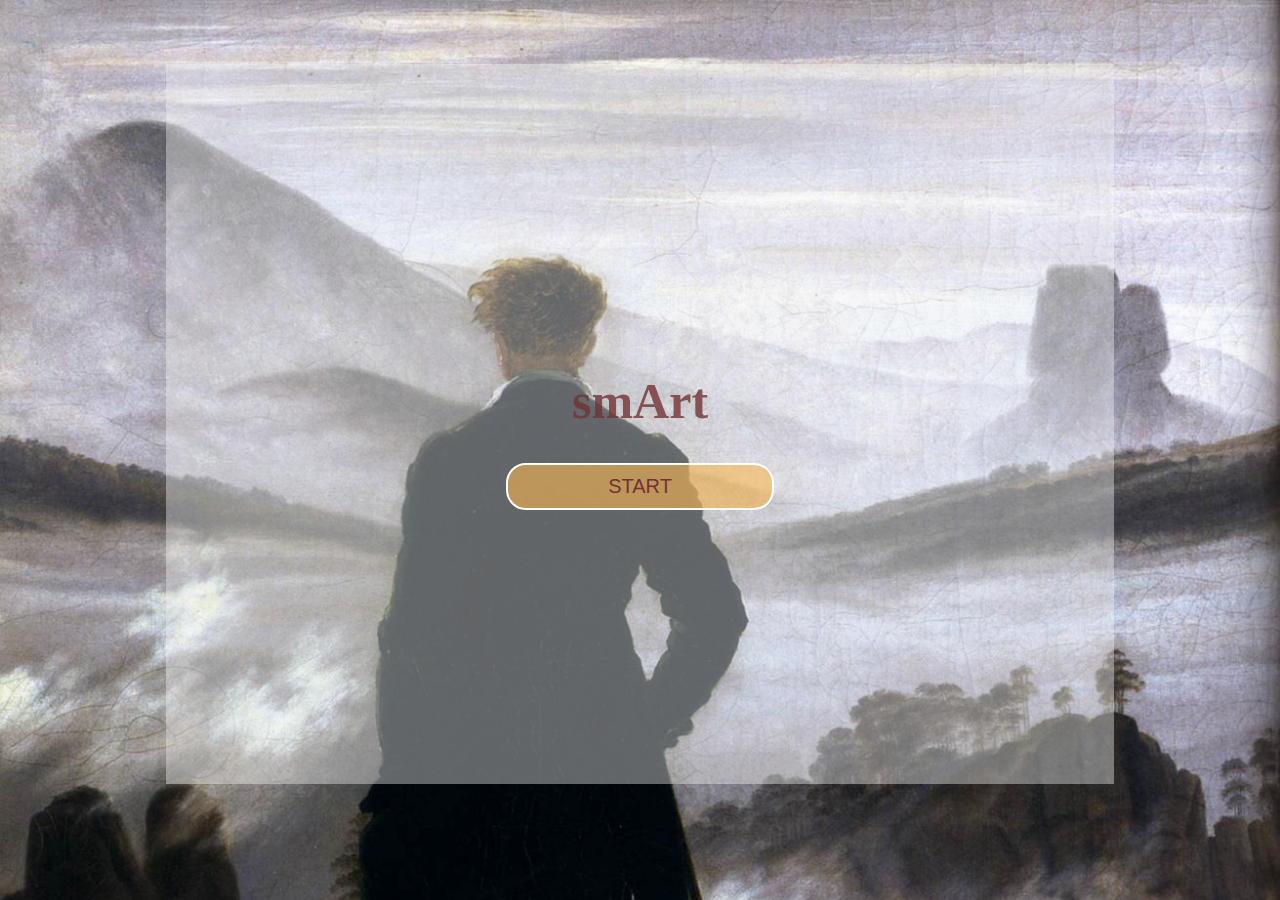
==== js/index.html @ d9b50479 "Style Image Divs" ====
<!DOCTYPE html>
<html lang="en">
  <head>
    <meta charset="utf-8" />
    <meta name="viewport" content="width=device-width" />
    <link rel="stylesheet" href="../css/style.css" />
  <title>smArt</title>
  </head>
  <body>
    <div class="startPage" id="startPage">
      <h1>smArt</h1>
      <button class="startButton" id="startButton">start</button>
    </div>
    <div class="gamePage" id="gamePage" style="display:none">
      <h2>Art Era</h2>
      <div class = "card1">
      <div class="card"></div>
      <div class="card"></div>
      <div class="card"></div>
      <div class="card"></div>
      <div class="card"></div>
      <div class="card"></div>
    </div>
      <button class="startButton" id="restartButton">restart</button>

    </div>
    <!--
    <div>
      <div class="empty">
        <div class="fill" draggable="true"></div>
      </div>
      <div class="empty"></div>
      <div class="empty"></div>
      <div class="empty"></div>
      <div class="empty"></div>
        <div>
          <img src="" alt="" width="200px" height="100px">
        </div>
        <div>
          <img src="" alt="" width="200px" height="100px">
        </div>
        <div>
          <img src="" alt="" width="200px" height="100px">
        </div>
        <div>
          <img src="" alt="" width="200px" height="100px">
        </div>
      </div>
    </div>-->
    <script type="data" src="./data.js"></script>
    <script type="text/javascript" src="./index.js"></script>
  </body>
---- css/style.css ----
/*<----------------------Splash Screen -------------------------->*/

body {
    background-image: url(../images/background.jpg);
    background-size: cover;
}

.startPage {
    min-height: 80vh;
    width: 75%;
    margin: 4rem auto;
    background-color: rgba(244, 244, 244, 0.40);
    display: flex;
    justify-content: center;
    align-items: center;
    flex-direction: column;
  }

  .startPage h1 {
      font-family: fantasy;
      font-size: 50px;
      color:rgba(115, 50, 50,0.8);
      
  }

  .startButton {
    text-transform: uppercase;
    color: rgb(115, 50, 50);
    font-size: 20px;
    padding: 10px 100px;
    border: 2px solid white;
    background-color: rgba(249,182,82, 0.6);
    border-radius: 20px;
    outline: none;
  }
    
  /*<-------------------------Card Style --------------------------------->*/
  
.gamePage {
  min-height: 80vh;
  width: 75%;
  margin: 4rem auto;
  background-color: rgba(244, 244, 244, 0.40);
  display: flex;
  justify-content: center;
  align-items: center;
  flex-direction: column;
}

.card {
  display: inline-block;
  align-items: center;
  height: 160px;
  width: 160px;
  margin: 10px;
  border: 3px solid salmon;
  background-color: white;
}
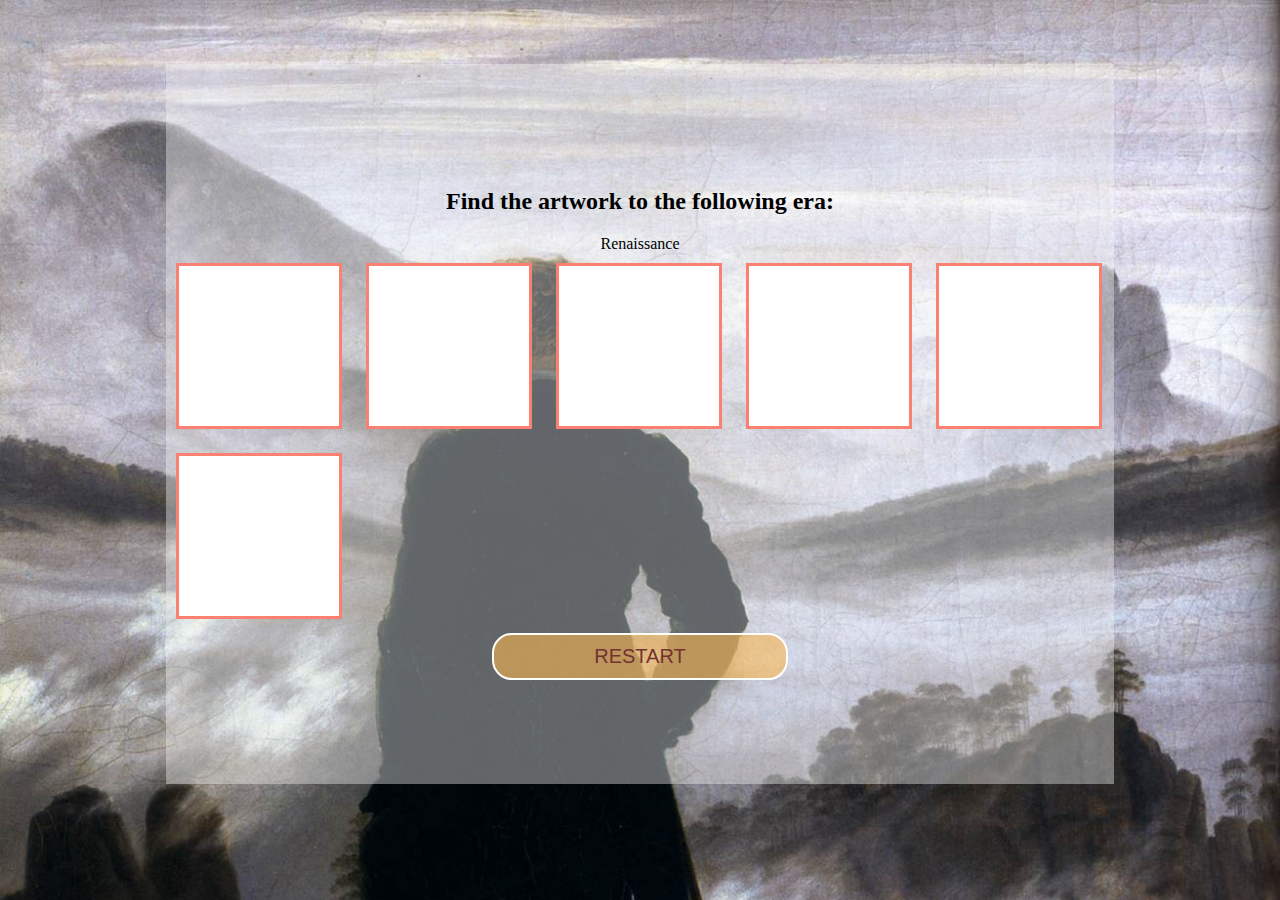
==== commit 7e6243f8: "Show Question" ====
--- a/js/index.html
+++ b/js/index.html
@@ -12,28 +12,20 @@
       <button class="startButton" id="startButton">start</button>
     </div>
     <div class="gamePage" id="gamePage" style="display:none">
-      <h2>Art Era</h2>
+      <h2>Find the artwork to the following era:</h2>
+      <span id="era"></span>
       <div class = "card1">
-      <div class="card"></div>
-      <div class="card"></div>
-      <div class="card"></div>
-      <div class="card"></div>
-      <div class="card"></div>
-      <div class="card"></div>
+      <div class="card" id="painting"></div>
+      <div class="card" id="painting"></div>
+      <div class="card" id="painting"></div>
+      <div class="card" id="painting"></div>
+      <div class="card" id="painting"></div>
+      <div class="card" id="painting"></div>
     </div>
       <button class="startButton" id="restartButton">restart</button>
 
     </div>
     <!--
-    <div>
-      <div class="empty">
-        <div class="fill" draggable="true"></div>
-      </div>
-      <div class="empty"></div>
-      <div class="empty"></div>
-      <div class="empty"></div>
-      <div class="empty"></div>
-        <div>
           <img src="" alt="" width="200px" height="100px">
         </div>
         <div>
@@ -47,7 +39,8 @@
         </div>
       </div>
     </div>-->
-    <script type="data" src="./data.js"></script>
+    <script type="text/javascript" src="./painting.js"></script>
+    <script type="text/javascript" src="./data.js"></script>
     <script type="text/javascript" src="./index.js"></script>
   </body>
 
--- a/css/style.css
+++ b/css/style.css
@@ -56,4 +56,5 @@
   margin: 10px;
   border: 3px solid salmon;
   background-color: white;
+  cursor:grabbing;
 }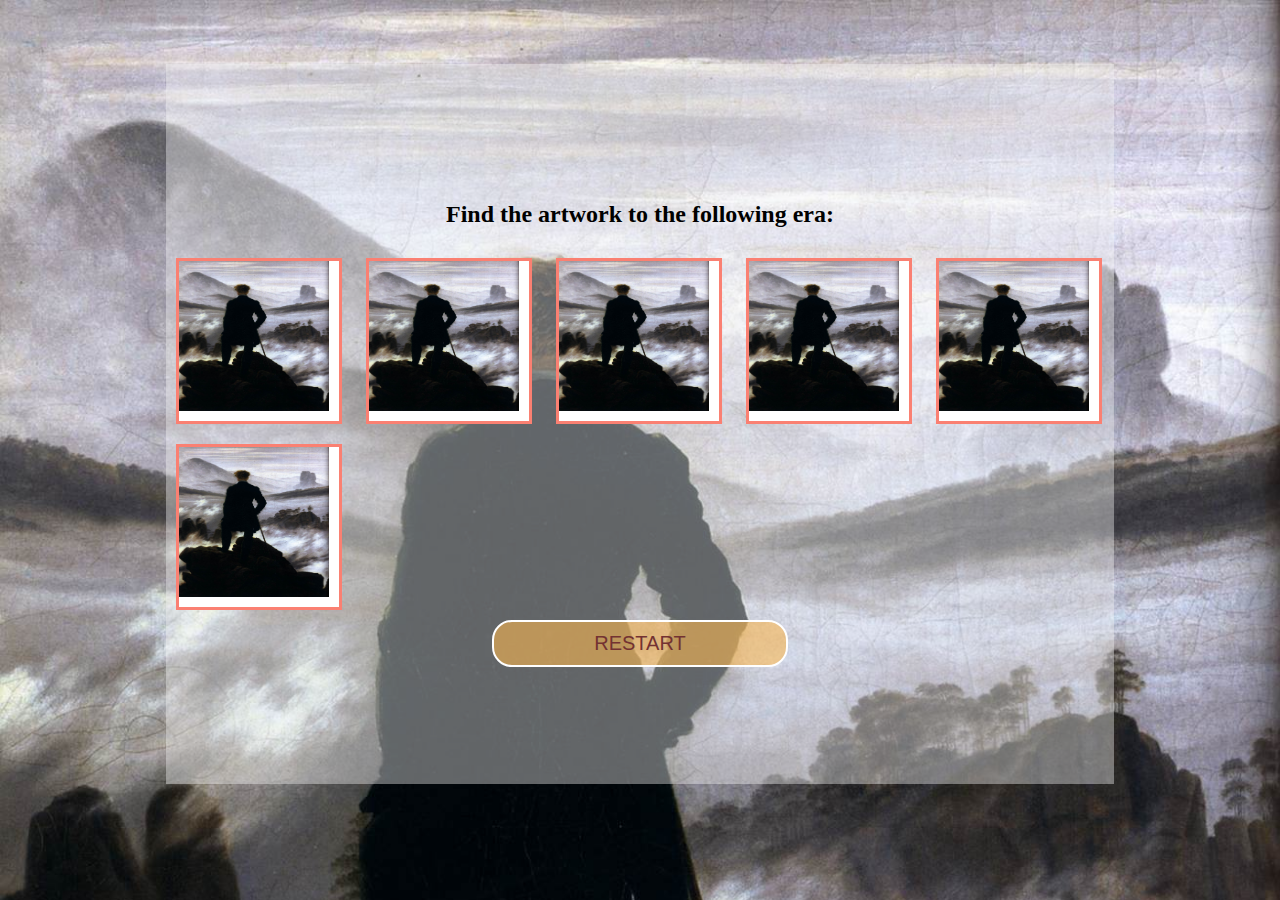
==== commit aa4191b4: "Thor Corrections" ====
--- a/js/index.html
+++ b/js/index.html
@@ -15,12 +15,24 @@
       <h2>Find the artwork to the following era:</h2>
       <span id="era"></span>
       <div class = "card1">
-      <div class="card" id="painting"></div>
-      <div class="card" id="painting"></div>
-      <div class="card" id="painting"></div>
-      <div class="card" id="painting"></div>
-      <div class="card" id="painting"></div>
-      <div class="card" id="painting"></div>
+      <div class="card">
+        <img id="painting1" width="150" height="150"/>
+      </div>
+      <div class="card">
+        <img id="painting2" width="150" height="150"/>
+      </div>
+      <div class="card">
+        <img id="painting3" width="150" height="150"/>
+      </div>
+      <div class="card">
+        <img id="painting4" width="150" height="150"/>
+      </div>
+      <div class="card">
+        <img id="painting5" width="150" height="150"/>
+      </div>
+      <div class="card">
+        <img id="painting6" width="150" height="150"/>
+      </div>
     </div>
       <button class="startButton" id="restartButton">restart</button>
 
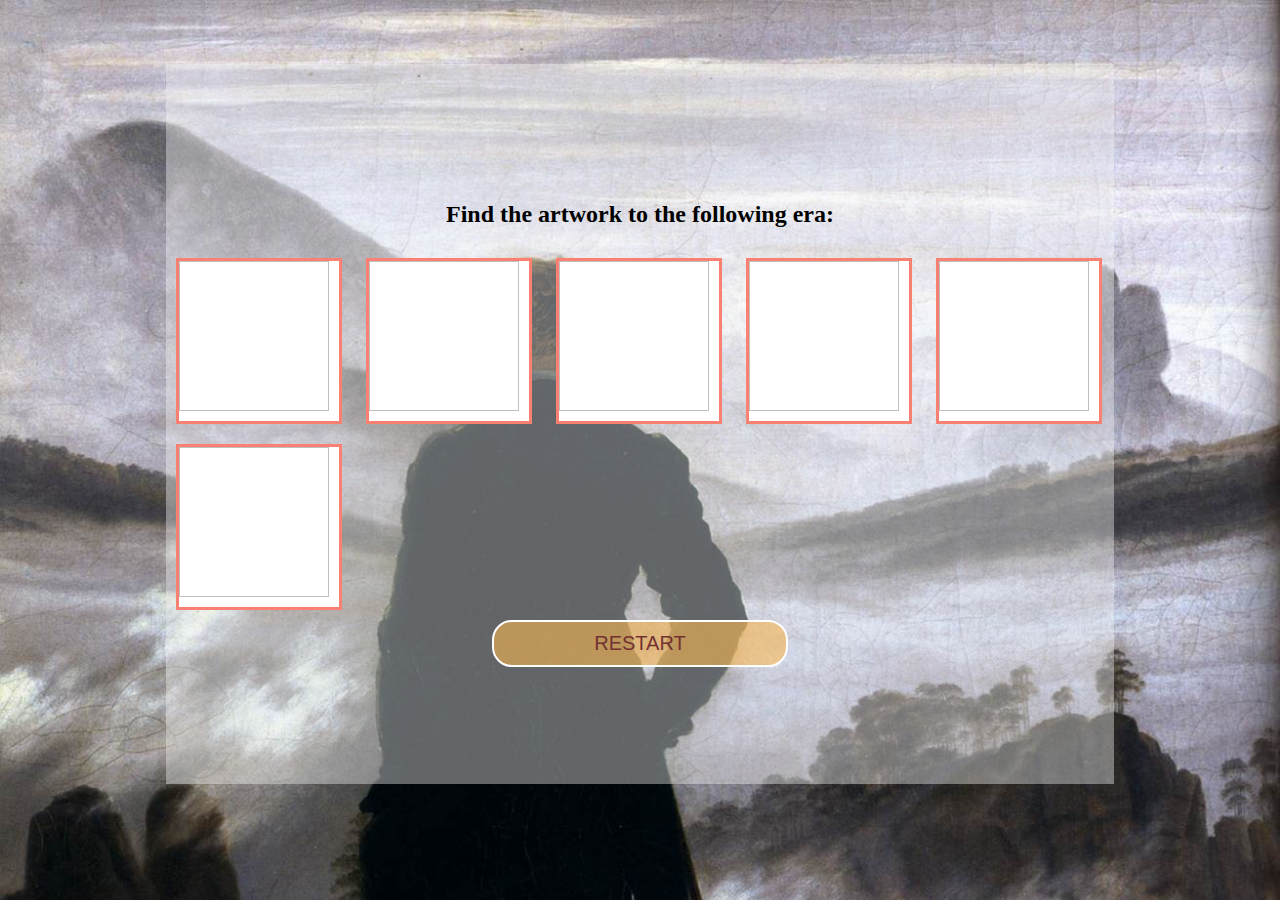
==== commit d3b034fa: "Complete Show Painting" ====
--- a/js/index.html
+++ b/js/index.html
@@ -16,6 +16,9 @@
       <span id="era"></span>
       <div class = "card1">
       <div class="card">
+        <img id="painting0" width="150" height="150"/>
+      </div>
+      <div class="card">
         <img id="painting1" width="150" height="150"/>
       </div>
       <div class="card">
@@ -30,27 +33,10 @@
       <div class="card">
         <img id="painting5" width="150" height="150"/>
       </div>
-      <div class="card">
-        <img id="painting6" width="150" height="150"/>
-      </div>
     </div>
       <button class="startButton" id="restartButton">restart</button>
 
     </div>
-    <!--
-          <img src="" alt="" width="200px" height="100px">
-        </div>
-        <div>
-          <img src="" alt="" width="200px" height="100px">
-        </div>
-        <div>
-          <img src="" alt="" width="200px" height="100px">
-        </div>
-        <div>
-          <img src="" alt="" width="200px" height="100px">
-        </div>
-      </div>
-    </div>-->
     <script type="text/javascript" src="./painting.js"></script>
     <script type="text/javascript" src="./data.js"></script>
     <script type="text/javascript" src="./index.js"></script>
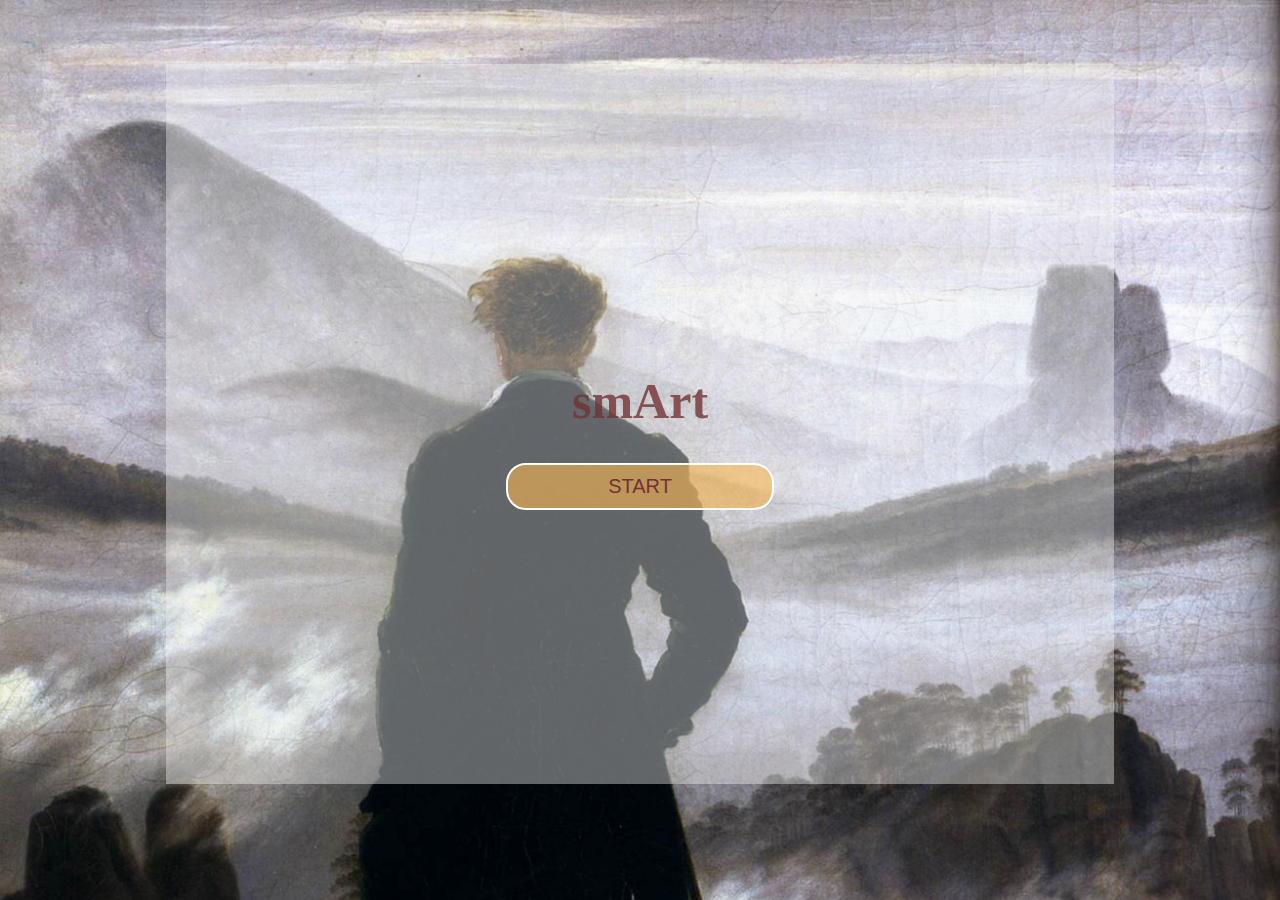
==== commit 84c04c45: "MVP Complete" ====
--- a/js/index.html
+++ b/js/index.html
@@ -9,32 +9,43 @@
   <body>
     <div class="startPage" id="startPage">
       <h1>smArt</h1>
-      <button class="startButton" id="startButton">start</button>
+      <button class="startButton" id="startButton">Start</button>
     </div>
     <div class="gamePage" id="gamePage" style="display:none">
       <h2>Find the artwork to the following era:</h2>
+      <span>Your points: </span><span id="points">0</span>
       <span id="era"></span>
       <div class = "card1">
-      <div class="card">
+      <div class="card" id="card0">
         <img id="painting0" width="150" height="150"/>
+        <span id="paintingTitle0"></span>
       </div>
-      <div class="card">
+      <div class="card" id="card1">
         <img id="painting1" width="150" height="150"/>
+        <span id="paintingTitle1"></span>
       </div>
-      <div class="card">
+      <div class="card" id="card2">
         <img id="painting2" width="150" height="150"/>
+        <span id="paintingTitle2"></span>
       </div>
-      <div class="card">
+      <div class="card" id="card3">
         <img id="painting3" width="150" height="150"/>
+        <span id="paintingTitle3"></span>
       </div>
-      <div class="card">
+      <div class="card" id="card4">
         <img id="painting4" width="150" height="150"/>
+        <span id="paintingTitle4"></span>
       </div>
-      <div class="card">
+      <div class="card" id="card5">
         <img id="painting5" width="150" height="150"/>
+        <span id="paintingTitle5"></span>
       </div>
     </div>
-      <button class="startButton" id="restartButton">restart</button>
+      <button class="reshuffleButton" id="reshuffleButton">Reshuffle</button>
+      <button class="confirmButton" id="confirmButton">Confirm</button>
+      <button class="nextButton" id="nextButton" style="display:none">Next round</button>
+      <button class="restartButton" id="restartButton">Restart</button>
+      <button class="mainButton" id="mainButton">Back to Main Menu</button>
 
     </div>
     <script type="text/javascript" src="./painting.js"></script>
--- a/css/style.css
+++ b/css/style.css
@@ -39,7 +39,7 @@
   
 .gamePage {
   min-height: 80vh;
-  width: 75%;
+  width: 85%;
   margin: 4rem auto;
   background-color: rgba(244, 244, 244, 0.40);
   display: flex;
@@ -51,10 +51,26 @@
 .card {
   display: inline-block;
   align-items: center;
-  height: 160px;
-  width: 160px;
-  margin: 10px;
-  border: 3px solid salmon;
+  height: 250px;
+  width: 200px;
+  margin: 7px;
+  border: 5px solid rgb(71, 71, 71);
   background-color: white;
   cursor:grabbing;
-}+}
+
+.selectedImage {
+  border: 5px solid rgb(146, 146, 146);
+} 
+
+.wrongAnswer {
+  border: 5px solid rgb(245, 71, 59);
+} 
+
+.correctAnswer {
+  border: 5px solid rgb(43, 206, 116);
+} 
+
+.missingAnswer {
+  border: 5px solid rgb(73, 111, 194);
+} 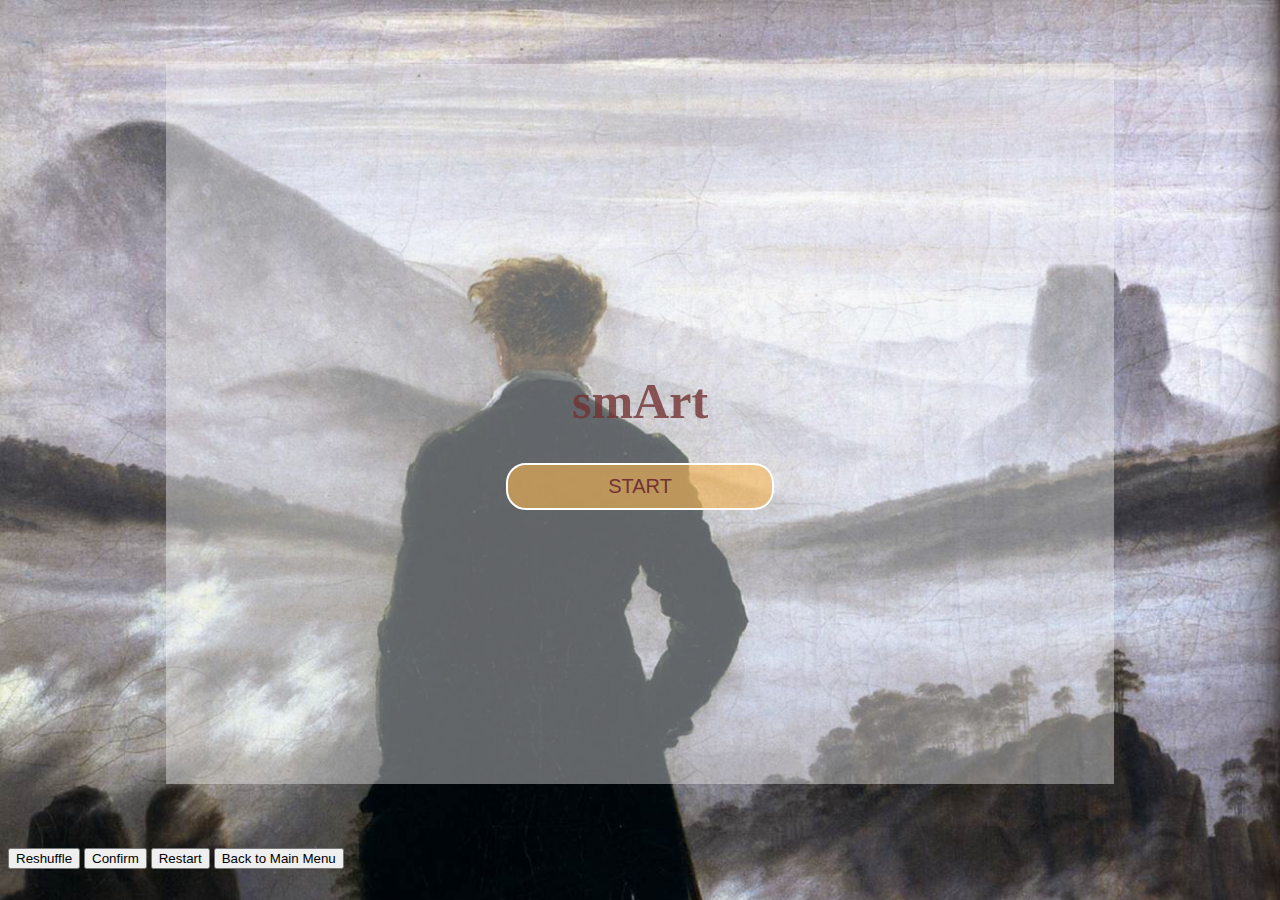
==== commit 5e281897: "Adjust Image" ====
--- a/js/index.html
+++ b/js/index.html
@@ -17,37 +17,38 @@
       <span id="era"></span>
       <div class = "card1">
       <div class="card" id="card0">
-        <img id="painting0" width="150" height="150"/>
+        <img id="painting0"/>
         <span id="paintingTitle0"></span>
       </div>
       <div class="card" id="card1">
-        <img id="painting1" width="150" height="150"/>
+        <img id="painting1"/>
         <span id="paintingTitle1"></span>
       </div>
       <div class="card" id="card2">
-        <img id="painting2" width="150" height="150"/>
+        <img id="painting2"/>
         <span id="paintingTitle2"></span>
       </div>
       <div class="card" id="card3">
-        <img id="painting3" width="150" height="150"/>
+        <img id="painting3"/>
         <span id="paintingTitle3"></span>
       </div>
       <div class="card" id="card4">
-        <img id="painting4" width="150" height="150"/>
+        <img id="painting4"/>
         <span id="paintingTitle4"></span>
       </div>
       <div class="card" id="card5">
-        <img id="painting5" width="150" height="150"/>
+        <img id="painting5"/>
         <span id="paintingTitle5"></span>
       </div>
     </div>
+  </div>
       <button class="reshuffleButton" id="reshuffleButton">Reshuffle</button>
       <button class="confirmButton" id="confirmButton">Confirm</button>
       <button class="nextButton" id="nextButton" style="display:none">Next round</button>
       <button class="restartButton" id="restartButton">Restart</button>
       <button class="mainButton" id="mainButton">Back to Main Menu</button>
 
-    </div>
+    
     <script type="text/javascript" src="./painting.js"></script>
     <script type="text/javascript" src="./data.js"></script>
     <script type="text/javascript" src="./index.js"></script>
--- a/css/style.css
+++ b/css/style.css
@@ -73,4 +73,13 @@
 
 .missingAnswer {
   border: 5px solid rgb(73, 111, 194);
-} +} 
+
+
+/* <----------------Images ---------------->*/
+
+.card img {
+width: 100%;
+height: 100%;
+}
+
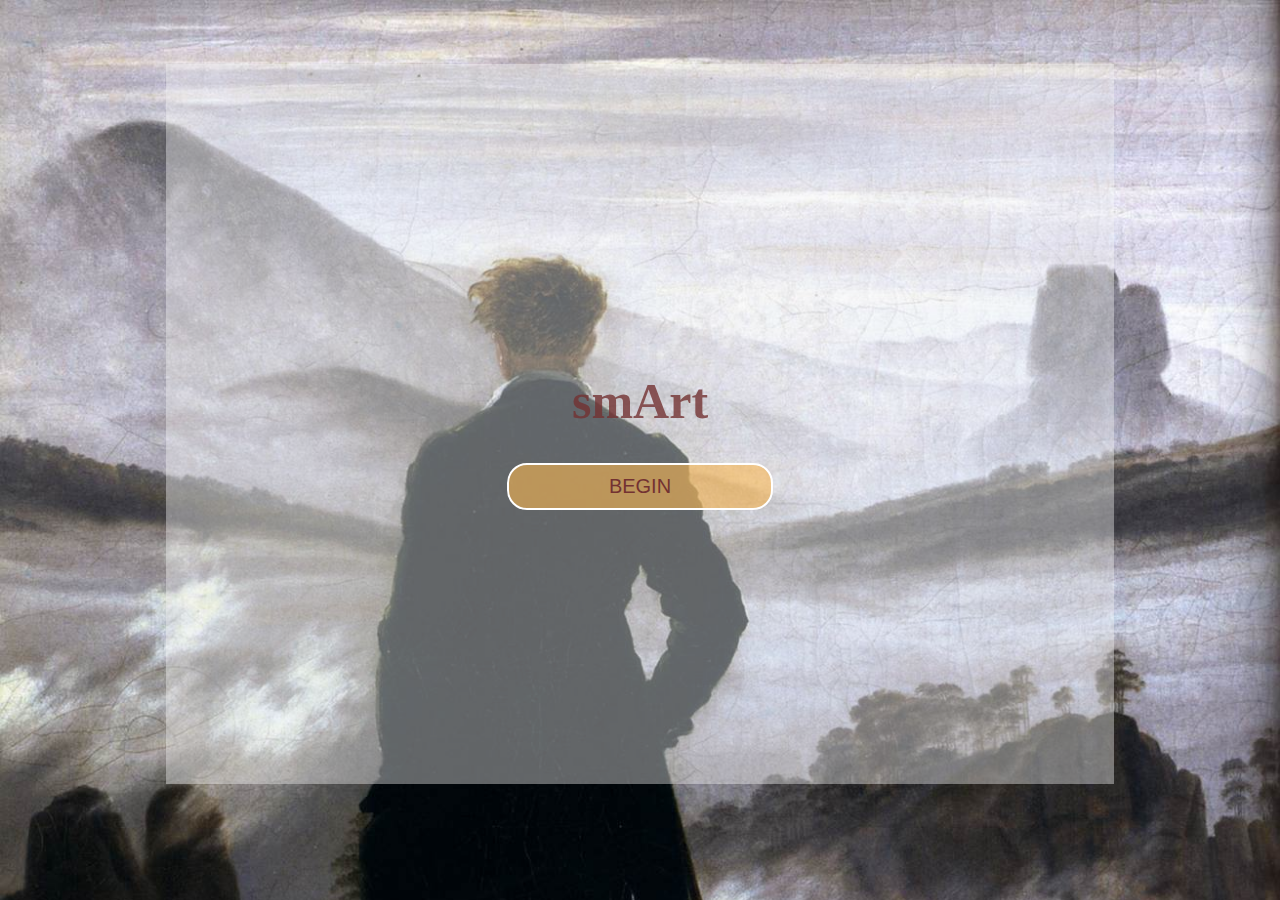
==== commit 5aec3dc7: "Art Class Modified" ====
--- a/js/index.html
+++ b/js/index.html
@@ -9,12 +9,27 @@
   <body>
     <div class="startPage" id="startPage">
       <h1>smArt</h1>
-      <button class="startButton" id="startButton">Start</button>
+      <button class="startButton" id="startButton">Begin</button>
     </div>
-    <div class="gamePage" id="gamePage" style="display:none">
+    
+    <div class="gamePage" id="gamePage" style = "display: none">
+      <div class="gamePageNav">
+      <div class="gamePageHeader">
       <h2>Find the artwork to the following era:</h2>
+      <h2 id="era"></h2>
+      <div>
       <span>Your points: </span><span id="points">0</span>
-      <span id="era"></span>
+      </div>
+    </div>
+      <br>
+      <div class="gameButtons">
+        <button class="confirmButton" id="confirmButton">Confirm</button>
+        <button class="nextButton" id="nextButton" style="display:none">Next round</button>
+        <button class="restartButton" id="restartButton">Restart</button>
+        <button class="reshuffleButton" id="reshuffleButton" >Reshuffle</button>
+        <button class="mainButton" id="mainButton">Back to Main Menu</button>
+    </div>
+  </div>
       <div class = "card1">
       <div class="card" id="card0">
         <img id="painting0"/>
@@ -32,6 +47,7 @@
         <img id="painting3"/>
         <span id="paintingTitle3"></span>
       </div>
+      <br>
       <div class="card" id="card4">
         <img id="painting4"/>
         <span id="paintingTitle4"></span>
@@ -40,18 +56,19 @@
         <img id="painting5"/>
         <span id="paintingTitle5"></span>
       </div>
+        <div class="card" id="card6">
+          <img id="painting6"/>
+          <span id="paintingTitle6"></span>
+      </div>
+      <div class="card" id="card7">
+        <img id="painting7"/>
+        <span id="paintingTitle7"></span>
+    </div>
     </div>
   </div>
-      <button class="reshuffleButton" id="reshuffleButton">Reshuffle</button>
-      <button class="confirmButton" id="confirmButton">Confirm</button>
-      <button class="nextButton" id="nextButton" style="display:none">Next round</button>
-      <button class="restartButton" id="restartButton">Restart</button>
-      <button class="mainButton" id="mainButton">Back to Main Menu</button>
-
-    
-    <script type="text/javascript" src="./painting.js"></script>
-    <script type="text/javascript" src="./data.js"></script>
-    <script type="text/javascript" src="./index.js"></script>
+    <script type="text/javascript" src="painting.js"></script>
+    <script type="text/javascript" src="data.js"></script>
+    <script type="text/javascript" src="index.js"></script>
   </body>
 
 
--- a/css/style.css
+++ b/css/style.css
@@ -4,6 +4,8 @@
 body {
     background-image: url(../images/background.jpg);
     background-size: cover;
+    font-family: fantasy;
+    overflow: hidden;
 }
 
 .startPage {
@@ -34,19 +36,33 @@
     border-radius: 20px;
     outline: none;
   }
-    
-  /*<-------------------------Card Style --------------------------------->*/
+
+  /*<-------------------------Game Page --------------------------------->*/
   
+.gamePage h2 {
+  padding: 0;
+  margin: 5px;
+  margin-top: 25px;
+}
+
+.gamePage span {
+  padding: 0;
+  margin: 5px;
+}
+
 .gamePage {
-  min-height: 80vh;
-  width: 85%;
-  margin: 4rem auto;
+  width: 90%;
+  margin: 4rem;
+  margin-top: 20px;
   background-color: rgba(244, 244, 244, 0.40);
   display: flex;
   justify-content: center;
   align-items: center;
   flex-direction: column;
+  padding-bottom: 10px;
 }
+
+
 
 .card {
   display: inline-block;
@@ -54,21 +70,21 @@
   height: 250px;
   width: 200px;
   margin: 7px;
+  margin-top: 0;
   border: 5px solid rgb(71, 71, 71);
   background-color: white;
-  cursor:grabbing;
 }
 
 .selectedImage {
-  border: 5px solid rgb(146, 146, 146);
+  border: 5px solid rgb(0, 237, 245);
 } 
 
 .wrongAnswer {
-  border: 5px solid rgb(245, 71, 59);
+  border: 5px solid rgb(168, 38, 28);
 } 
 
 .correctAnswer {
-  border: 5px solid rgb(43, 206, 116);
+  border: 5px solid rgb(69, 143, 0);
 } 
 
 .missingAnswer {
@@ -83,3 +99,75 @@
 height: 100%;
 }
 
+/*<-----------------Game Buttons ------------->*/
+
+.reshuffleButton {
+  text-transform: uppercase;
+  font-weight: bold;
+  color: rgb(115, 50, 50);
+  font-size: 15px;
+  padding: 10px;
+  border: 2px solid white;
+  background-color: rgba(249,182,82, 0.6);
+  outline: none;
+}
+
+.confirmButton {
+  text-transform: uppercase;
+  font-weight: bold;
+  color: rgb(115, 50, 50);
+  font-size: 15px;
+  padding: 10px;
+  border: 2px solid white;
+  background-color: rgba(249,182,82, 0.6);
+  outline: none;
+}
+  
+  .restartButton {
+  text-transform: uppercase;
+  font-weight: bold;
+  color: rgb(115, 50, 50);
+  font-size: 15px;
+  padding: 10px;
+  border: 2px solid white;
+  background-color: rgba(249,182,82, 0.6);
+  outline: none;
+  }
+
+  .mainButton{
+    text-transform: uppercase;
+    font-weight: bold;
+    text-align: center;
+    color: rgb(115, 50, 50);
+    font-size: 15px;
+    padding: 10px;
+    border: 2px solid white;
+    background-color: rgba(249,182,82, 0.6);
+    outline: none;
+  }
+
+  .nextButton {
+    text-transform: uppercase;
+    font-weight: bold;
+    text-align: center;
+    color: rgb(115, 50, 50);
+    font-size: 15px;
+    padding: 10px;
+    border: 2px solid white;
+    background-color: rgba(249,182,82, 0.6);
+    outline: none;
+  }
+
+  .gameButtons {
+    float: right;
+    width: 30%;
+
+  }
+
+  .gamePageHeader {
+    float: left;
+    width: 50%;
+    display: flex;
+    justify-content: space-between;
+  }
+  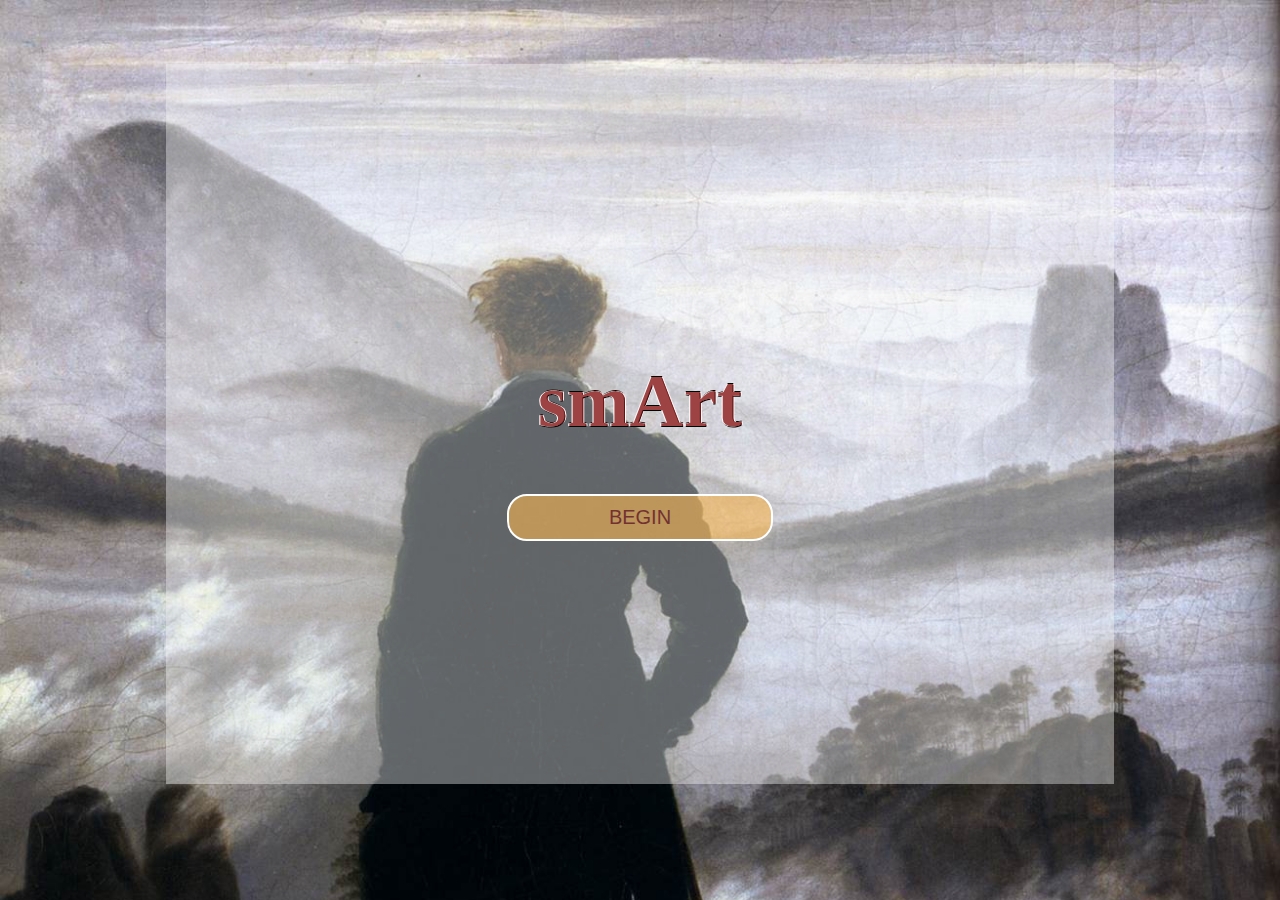
==== commit 7677e91e: "Paintings Added" ====
--- a/js/index.html
+++ b/js/index.html
@@ -4,71 +4,82 @@
     <meta charset="utf-8" />
     <meta name="viewport" content="width=device-width" />
     <link rel="stylesheet" href="../css/style.css" />
-  <title>smArt</title>
+    <title>smArt</title>
   </head>
   <body>
     <div class="startPage" id="startPage">
       <h1>smArt</h1>
       <button class="startButton" id="startButton">Begin</button>
     </div>
-    
-    <div class="gamePage" id="gamePage" style = "display: none">
+
+    <div class="gamePage" id="gamePage" style="display: none">
       <div class="gamePageNav">
-      <div class="gamePageHeader">
-      <h2>Find the artwork to the following era:</h2>
-      <h2 id="era"></h2>
-      <div>
-      <span>Your points: </span><span id="points">0</span>
+        <div class="leftSideNav">
+          <h2>Find the artwork to the following era:</h2>
+          <h2 id="era"></h2>
+        </div>
+        <div class="rightSideNav">
+          <div class="gameButtons">
+            <button class="restartButton" id="restartButton">Restart</button>
+            <button class="mainButton" id="mainButton">
+              Back to Main Menu
+            </button>
+          </div>
+          <br />
+          <div class="points">
+            <span id="points">0</span><span>Your points: </span>
+          </div>
+        </div>
+      </div>
+      <div class="cards">
+        <div class="cardsRow">
+          <div class="card" id="card0">
+            <img id="painting0" />
+            <span id="paintingTitle0"></span>
+          </div>
+          <div class="card" id="card1">
+            <img id="painting1" />
+            <span id="paintingTitle1"></span>
+          </div>
+          <div class="card" id="card2">
+            <img id="painting2" />
+            <span id="paintingTitle2"></span>
+          </div>
+          <div class="card" id="card3">
+            <img id="painting3" />
+            <span id="paintingTitle3"></span>
+          </div>
+        </div>
+        <br />
+        <div class="cardsRow">
+          <div class="card" id="card4">
+            <img id="painting4" />
+            <span id="paintingTitle4"></span>
+          </div>
+          <div class="card" id="card5">
+            <img id="painting5" />
+            <span id="paintingTitle5"></span>
+          </div>
+          <div class="card" id="card6">
+            <img id="painting6" />
+            <span id="paintingTitle6"></span>
+          </div>
+          <div class="card" id="card7">
+            <img id="painting7" />
+            <span id="paintingTitle7"></span>
+          </div>
+        </div>
+      </div>
+      <div class="gameButtons">
+        <button class="reshuffleButton" id="reshuffleButton">Reshuffle</button>
+        <button class="confirmButton" id="confirmButton">Confirm</button>
+        <button class="nextButton" id="nextButton" style="display: none">
+          Next round
+        </button>
       </div>
     </div>
-      <br>
-      <div class="gameButtons">
-        <button class="confirmButton" id="confirmButton">Confirm</button>
-        <button class="nextButton" id="nextButton" style="display:none">Next round</button>
-        <button class="restartButton" id="restartButton">Restart</button>
-        <button class="reshuffleButton" id="reshuffleButton" >Reshuffle</button>
-        <button class="mainButton" id="mainButton">Back to Main Menu</button>
-    </div>
-  </div>
-      <div class = "card1">
-      <div class="card" id="card0">
-        <img id="painting0"/>
-        <span id="paintingTitle0"></span>
-      </div>
-      <div class="card" id="card1">
-        <img id="painting1"/>
-        <span id="paintingTitle1"></span>
-      </div>
-      <div class="card" id="card2">
-        <img id="painting2"/>
-        <span id="paintingTitle2"></span>
-      </div>
-      <div class="card" id="card3">
-        <img id="painting3"/>
-        <span id="paintingTitle3"></span>
-      </div>
-      <br>
-      <div class="card" id="card4">
-        <img id="painting4"/>
-        <span id="paintingTitle4"></span>
-      </div>
-      <div class="card" id="card5">
-        <img id="painting5"/>
-        <span id="paintingTitle5"></span>
-      </div>
-        <div class="card" id="card6">
-          <img id="painting6"/>
-          <span id="paintingTitle6"></span>
-      </div>
-      <div class="card" id="card7">
-        <img id="painting7"/>
-        <span id="paintingTitle7"></span>
-    </div>
-    </div>
-  </div>
     <script type="text/javascript" src="painting.js"></script>
     <script type="text/javascript" src="data.js"></script>
     <script type="text/javascript" src="index.js"></script>
   </body>
-
-
+</html>
--- a/css/style.css
+++ b/css/style.css
@@ -21,8 +21,10 @@
 
   .startPage h1 {
       font-family: fantasy;
-      font-size: 50px;
-      color:rgba(115, 50, 50,0.8);
+      font-size: 75px;
+      color:rgba(134, 20, 20, 0.8);
+      text-shadow: -1px 0 white, 0 1px black, 1px 0 white, 0 -1px black;
+
       
   }
 
@@ -39,15 +41,32 @@
 
   /*<-------------------------Game Page --------------------------------->*/
   
-.gamePage h2 {
-  padding: 0;
-  margin: 5px;
-  margin-top: 25px;
-}
-
-.gamePage span {
-  padding: 0;
-  margin: 5px;
+#era{
+  color: blue;
+}
+
+.gamePageNav {
+  display: flex;
+  justify-content: space-between;
+  align-items: center;
+  width: 100%;
+  height: 120px;
+
+}
+
+.leftSideNav {
+margin-left: 20px;
+}
+
+.rightSideNav{
+margin-right: 20px;
+flex-direction: column;
+}
+
+.points {
+  display: flex;
+  flex-direction: row-reverse;
+  text-align: right;
 }
 
 .gamePage {
@@ -62,21 +81,36 @@
   padding-bottom: 10px;
 }
 
-
+.rightSideNav {
+  display: flex;
+  align-items: center;
+}
+
+.cardsRow{
+  height: 280px;
+  display: flex;
+  align-items: baseline;
+}
 
 .card {
   display: inline-block;
   align-items: center;
-  height: 250px;
-  width: 200px;
+  justify-content: space-between;
+  height: 200px;
+  width: 180px;
   margin: 7px;
-  margin-top: 0;
+  margin-top: 10px;
   border: 5px solid rgb(71, 71, 71);
   background-color: white;
 }
 
+.card span{
+  display: block;
+  height: 100px;
+} 
+
 .selectedImage {
-  border: 5px solid rgb(0, 237, 245);
+  border: 5px solid yellow;
 } 
 
 .wrongAnswer {
@@ -84,12 +118,13 @@
 } 
 
 .correctAnswer {
-  border: 5px solid rgb(69, 143, 0);
+  border: 5px solid rgb(0, 237, 245);
 } 
 
 .missingAnswer {
-  border: 5px solid rgb(73, 111, 194);
-} 
+  border: 5px solid rgb(51, 103, 214);
+} 
+
 
 
 /* <----------------Images ---------------->*/
@@ -158,16 +193,9 @@
     outline: none;
   }
 
-  .gameButtons {
-    float: right;
-    width: 30%;
-
-  }
-
-  .gamePageHeader {
-    float: left;
-    width: 50%;
-    display: flex;
-    justify-content: space-between;
-  }
+  .gameButtons{
+    margin-top: 20px;
+    
+  }
+
   